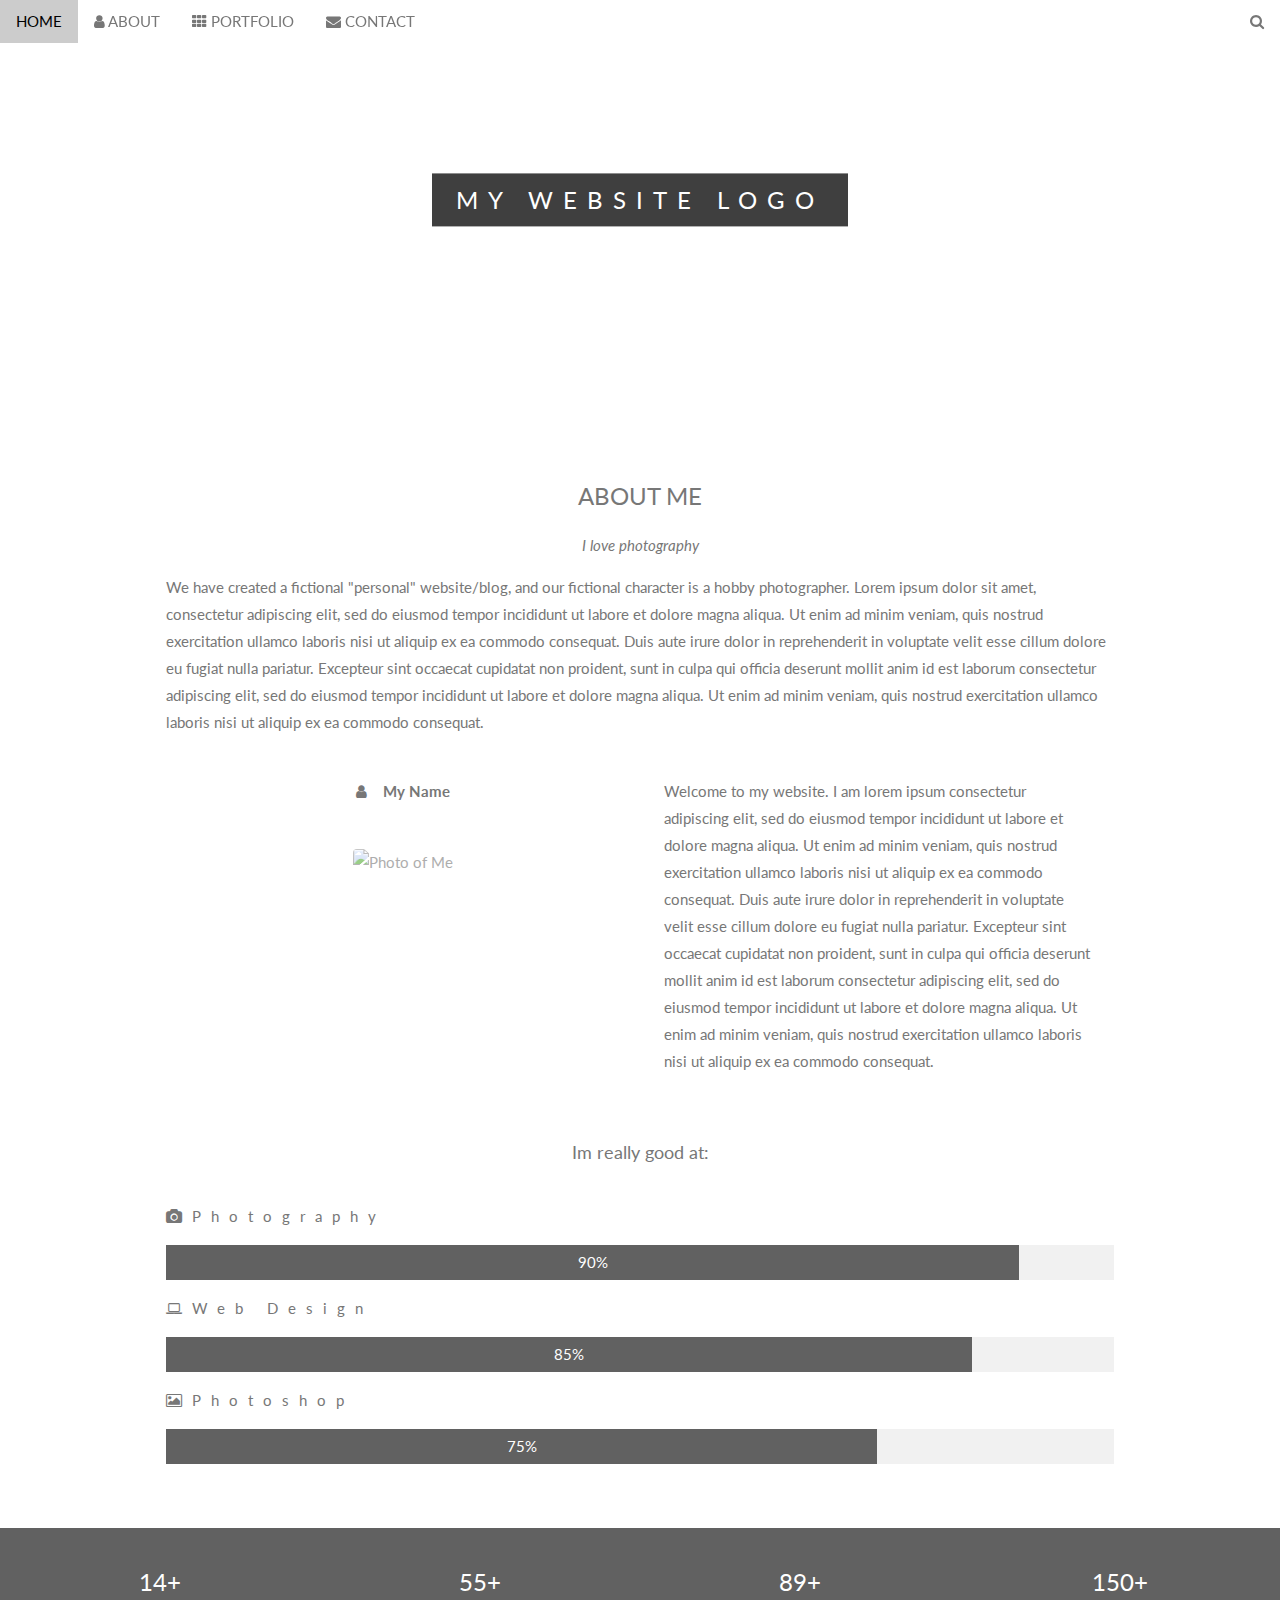
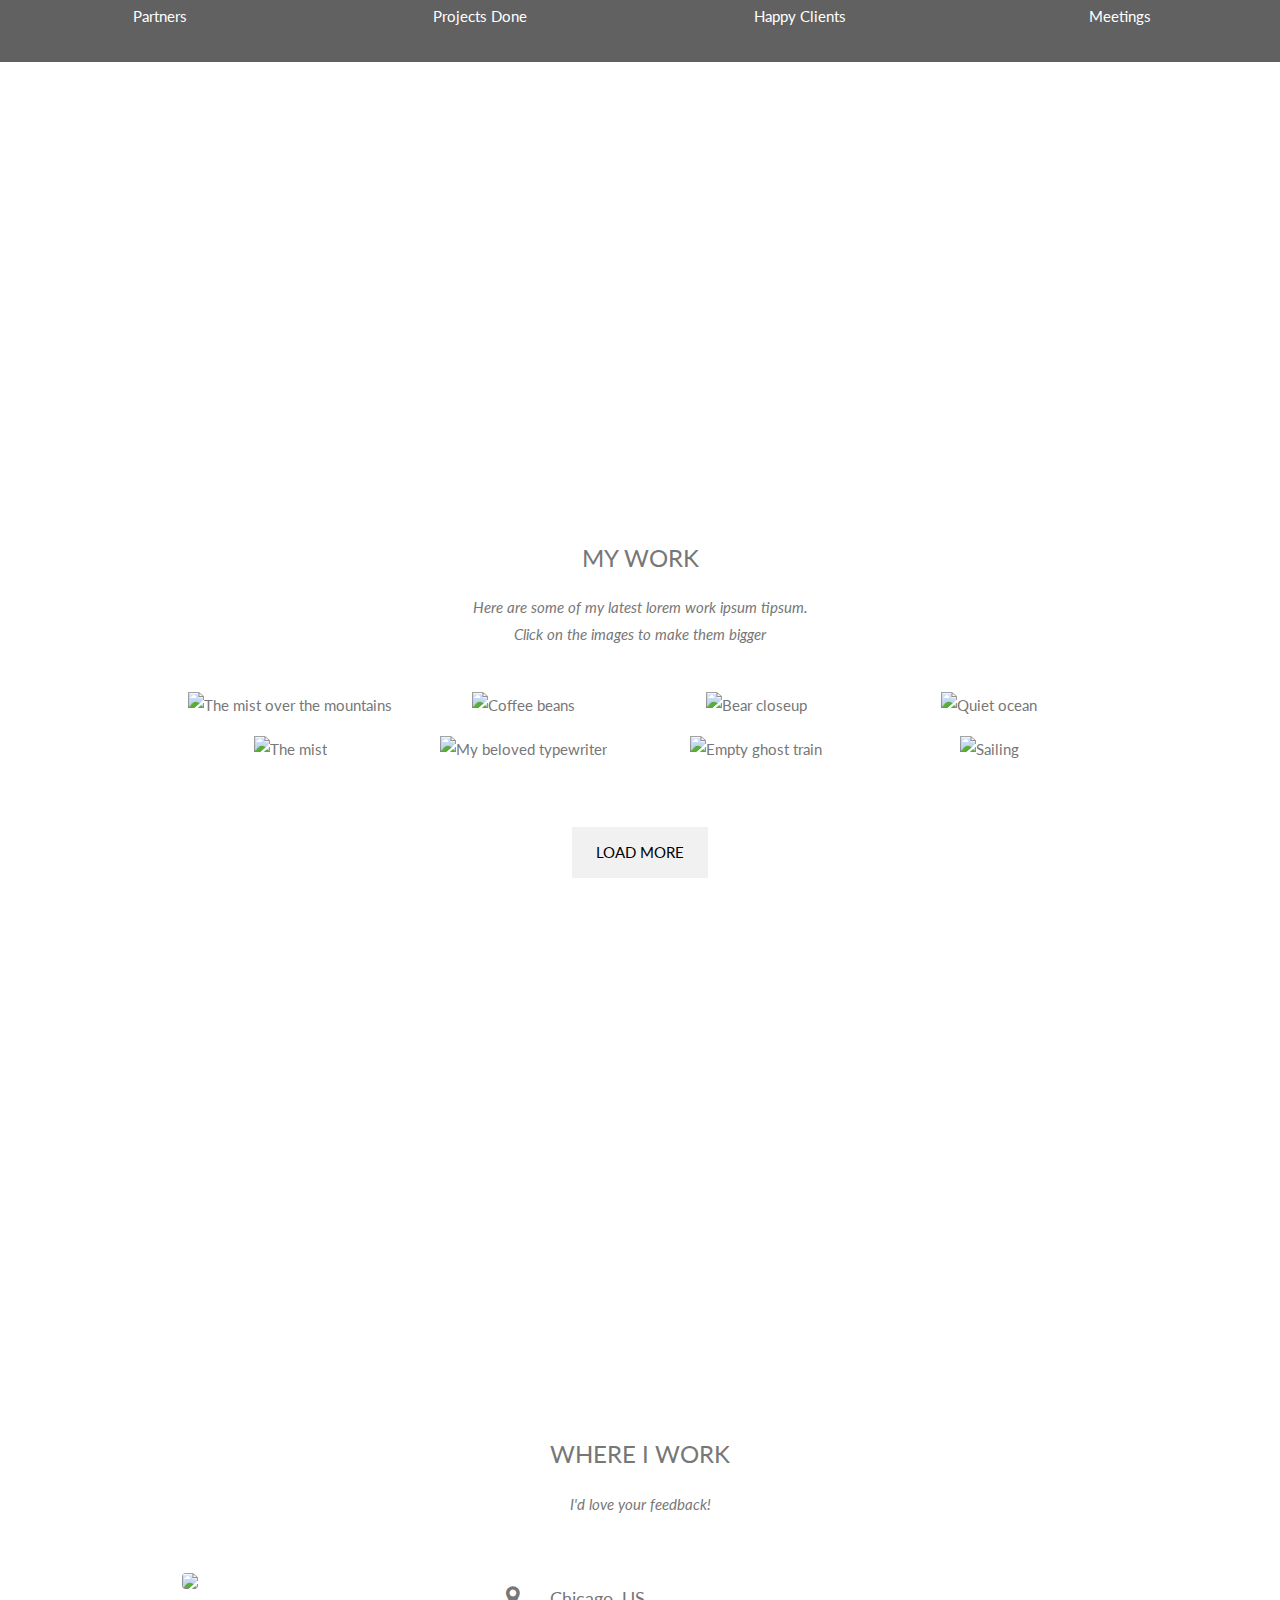
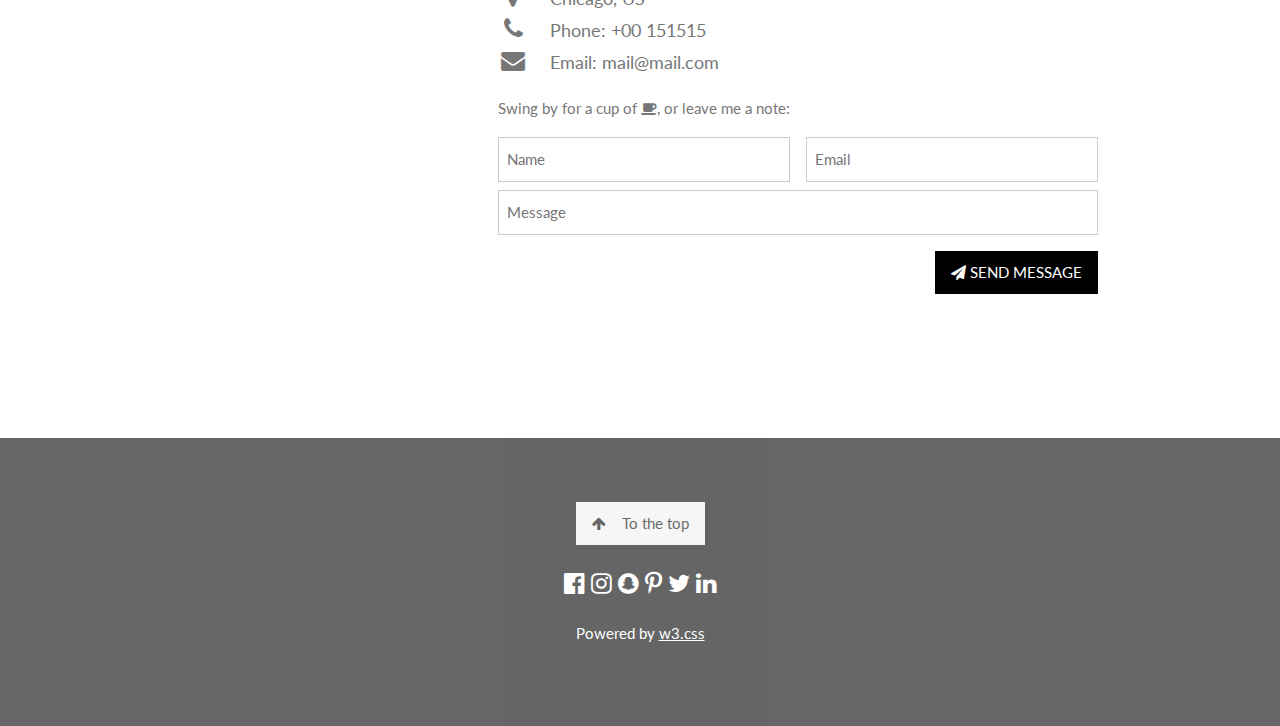
==== index.html @ e7f3c34f "Create index.html" ====
<!DOCTYPE html>
<html>
<title>W3.CSS Template</title>
<meta charset="UTF-8">
<meta name="viewport" content="width=device-width, initial-scale=1">
<link rel="stylesheet" href="https://www.w3schools.com/w3css/4/w3.css">
<link rel="stylesheet" href="https://fonts.googleapis.com/css?family=Lato">
<link rel="stylesheet" href="https://cdnjs.cloudflare.com/ajax/libs/font-awesome/4.7.0/css/font-awesome.min.css">
<style>
body,h1,h2,h3,h4,h5,h6 {font-family: "Lato", sans-serif;}
body, html {
  height: 100%;
  color: #777;
  line-height: 1.8;
}

/* Create a Parallax Effect */
.bgimg-1, .bgimg-2, .bgimg-3 {
  background-attachment: fixed;
  background-position: center;
  background-repeat: no-repeat;
  background-size: cover;
}

/* First image (Logo. Full height) */
.bgimg-1 {
  background-image: url('/w3images/parallax1.jpg');
  min-height: 100%;
}

/* Second image (Portfolio) */
.bgimg-2 {
  background-image: url("/w3images/parallax2.jpg");
  min-height: 400px;
}

/* Third image (Contact) */
.bgimg-3 {
  background-image: url("/w3images/parallax3.jpg");
  min-height: 400px;
}

.w3-wide {letter-spacing: 10px;}
.w3-hover-opacity {cursor: pointer;}

/* Turn off parallax scrolling for tablets and phones */
@media only screen and (max-device-width: 1600px) {
  .bgimg-1, .bgimg-2, .bgimg-3 {
    background-attachment: scroll;
    min-height: 400px;
  }
}
</style>
<body>

<!-- Navbar (sit on top) -->
<div class="w3-top">
  <div class="w3-bar" id="myNavbar">
    <a class="w3-bar-item w3-button w3-hover-black w3-hide-medium w3-hide-large w3-right" href="javascript:void(0);" onclick="toggleFunction()" title="Toggle Navigation Menu">
      <i class="fa fa-bars"></i>
    </a>
    <a href="#home" class="w3-bar-item w3-button">HOME</a>
    <a href="#about" class="w3-bar-item w3-button w3-hide-small"><i class="fa fa-user"></i> ABOUT</a>
    <a href="#portfolio" class="w3-bar-item w3-button w3-hide-small"><i class="fa fa-th"></i> PORTFOLIO</a>
    <a href="#contact" class="w3-bar-item w3-button w3-hide-small"><i class="fa fa-envelope"></i> CONTACT</a>
    <a href="#" class="w3-bar-item w3-button w3-hide-small w3-right w3-hover-red">
      <i class="fa fa-search"></i>
    </a>
  </div>

  <!-- Navbar on small screens -->
  <div id="navDemo" class="w3-bar-block w3-white w3-hide w3-hide-large w3-hide-medium">
    <a href="#about" class="w3-bar-item w3-button" onclick="toggleFunction()">ABOUT</a>
    <a href="#portfolio" class="w3-bar-item w3-button" onclick="toggleFunction()">PORTFOLIO</a>
    <a href="#contact" class="w3-bar-item w3-button" onclick="toggleFunction()">CONTACT</a>
    <a href="#" class="w3-bar-item w3-button">SEARCH</a>
  </div>
</div>

<!-- First Parallax Image with Logo Text -->
<div class="bgimg-1 w3-display-container w3-opacity-min" id="home">
  <div class="w3-display-middle" style="white-space:nowrap;">
    <span class="w3-center w3-padding-large w3-black w3-xlarge w3-wide w3-animate-opacity">MY <span class="w3-hide-small">WEBSITE</span> LOGO</span>
  </div>
</div>

<!-- Container (About Section) -->
<div class="w3-content w3-container w3-padding-64" id="about">
  <h3 class="w3-center">ABOUT ME</h3>
  <p class="w3-center"><em>I love photography</em></p>
  <p>We have created a fictional "personal" website/blog, and our fictional character is a hobby photographer. Lorem ipsum dolor sit amet, consectetur adipiscing elit, sed do eiusmod tempor incididunt ut labore et dolore magna aliqua. Ut enim ad minim veniam,
    quis nostrud exercitation ullamco laboris nisi ut aliquip ex ea commodo consequat. Duis aute irure dolor in reprehenderit in voluptate velit esse cillum dolore eu fugiat nulla pariatur. Excepteur sint occaecat cupidatat non proident, sunt in culpa
    qui officia deserunt mollit anim id est laborum consectetur adipiscing elit, sed do eiusmod tempor incididunt ut labore et dolore magna aliqua. Ut enim ad minim veniam, quis nostrud exercitation ullamco laboris nisi ut aliquip ex ea commodo consequat.</p>
  <div class="w3-row">
    <div class="w3-col m6 w3-center w3-padding-large">
      <p><b><i class="fa fa-user w3-margin-right"></i>My Name</b></p><br>
      <img src="/w3images/avatar_hat.jpg" class="w3-round w3-image w3-opacity w3-hover-opacity-off" alt="Photo of Me" width="500" height="333">
    </div>

    <!-- Hide this text on small devices -->
    <div class="w3-col m6 w3-hide-small w3-padding-large">
      <p>Welcome to my website. I am lorem ipsum consectetur adipiscing elit, sed do eiusmod tempor incididunt ut labore et dolore magna aliqua. Ut enim ad minim veniam, quis nostrud exercitation ullamco laboris nisi ut aliquip ex ea commodo consequat. Duis aute irure
        dolor in reprehenderit in voluptate velit esse cillum dolore eu fugiat nulla pariatur. Excepteur sint occaecat cupidatat non proident, sunt in culpa qui officia deserunt mollit anim id est laborum consectetur adipiscing elit, sed do eiusmod tempor
        incididunt ut labore et dolore magna aliqua. Ut enim ad minim veniam, quis nostrud exercitation ullamco laboris nisi ut aliquip ex ea commodo consequat.</p>
    </div>
  </div>
  <p class="w3-large w3-center w3-padding-16">Im really good at:</p>
  <p class="w3-wide"><i class="fa fa-camera"></i>Photography</p>
  <div class="w3-light-grey">
    <div class="w3-container w3-padding-small w3-dark-grey w3-center" style="width:90%">90%</div>
  </div>
  <p class="w3-wide"><i class="fa fa-laptop"></i>Web Design</p>
  <div class="w3-light-grey">
    <div class="w3-container w3-padding-small w3-dark-grey w3-center" style="width:85%">85%</div>
  </div>
  <p class="w3-wide"><i class="fa fa-photo"></i>Photoshop</p>
  <div class="w3-light-grey">
    <div class="w3-container w3-padding-small w3-dark-grey w3-center" style="width:75%">75%</div>
  </div>
</div>

<div class="w3-row w3-center w3-dark-grey w3-padding-16">
  <div class="w3-quarter w3-section">
    <span class="w3-xlarge">14+</span><br>
    Partners
  </div>
  <div class="w3-quarter w3-section">
    <span class="w3-xlarge">55+</span><br>
    Projects Done
  </div>
  <div class="w3-quarter w3-section">
    <span class="w3-xlarge">89+</span><br>
    Happy Clients
  </div>
  <div class="w3-quarter w3-section">
    <span class="w3-xlarge">150+</span><br>
    Meetings
  </div>
</div>

<!-- Second Parallax Image with Portfolio Text -->
<div class="bgimg-2 w3-display-container w3-opacity-min">
  <div class="w3-display-middle">
    <span class="w3-xxlarge w3-text-white w3-wide">PORTFOLIO</span>
  </div>
</div>

<!-- Container (Portfolio Section) -->
<div class="w3-content w3-container w3-padding-64" id="portfolio">
  <h3 class="w3-center">MY WORK</h3>
  <p class="w3-center"><em>Here are some of my latest lorem work ipsum tipsum.<br> Click on the images to make them bigger</em></p><br>

  <!-- Responsive Grid. Four columns on tablets, laptops and desktops. Will stack on mobile devices/small screens (100% width) -->
  <div class="w3-row-padding w3-center">
    <div class="w3-col m3">
      <img src="/w3images/p1.jpg" style="width:100%" onclick="onClick(this)" class="w3-hover-opacity" alt="The mist over the mountains">
    </div>

    <div class="w3-col m3">
      <img src="/w3images/p2.jpg" style="width:100%" onclick="onClick(this)" class="w3-hover-opacity" alt="Coffee beans">
    </div>

    <div class="w3-col m3">
      <img src="/w3images/p3.jpg" style="width:100%" onclick="onClick(this)" class="w3-hover-opacity" alt="Bear closeup">
    </div>

    <div class="w3-col m3">
      <img src="/w3images/p4.jpg" style="width:100%" onclick="onClick(this)" class="w3-hover-opacity" alt="Quiet ocean">
    </div>
  </div>

  <div class="w3-row-padding w3-center w3-section">
    <div class="w3-col m3">
      <img src="/w3images/p5.jpg" style="width:100%" onclick="onClick(this)" class="w3-hover-opacity" alt="The mist">
    </div>

    <div class="w3-col m3">
      <img src="/w3images/p6.jpg" style="width:100%" onclick="onClick(this)" class="w3-hover-opacity" alt="My beloved typewriter">
    </div>

    <div class="w3-col m3">
      <img src="/w3images/p7.jpg" style="width:100%" onclick="onClick(this)" class="w3-hover-opacity" alt="Empty ghost train">
    </div>

    <div class="w3-col m3">
      <img src="/w3images/p8.jpg" style="width:100%" onclick="onClick(this)" class="w3-hover-opacity" alt="Sailing">
    </div>
    <button class="w3-button w3-padding-large w3-light-grey" style="margin-top:64px">LOAD MORE</button>
  </div>
</div>

<!-- Modal for full size images on click-->
<div id="modal01" class="w3-modal w3-black" onclick="this.style.display='none'">
  <span class="w3-button w3-large w3-black w3-display-topright" title="Close Modal Image"><i class="fa fa-remove"></i></span>
  <div class="w3-modal-content w3-animate-zoom w3-center w3-transparent w3-padding-64">
    <img id="img01" class="w3-image">
    <p id="caption" class="w3-opacity w3-large"></p>
  </div>
</div>

<!-- Third Parallax Image with Portfolio Text -->
<div class="bgimg-3 w3-display-container w3-opacity-min">
  <div class="w3-display-middle">
     <span class="w3-xxlarge w3-text-white w3-wide">CONTACT</span>
  </div>
</div>

<!-- Container (Contact Section) -->
<div class="w3-content w3-container w3-padding-64" id="contact">
  <h3 class="w3-center">WHERE I WORK</h3>
  <p class="w3-center"><em>I'd love your feedback!</em></p>

  <div class="w3-row w3-padding-32 w3-section">
    <div class="w3-col m4 w3-container">
      <img src="/w3images/map.jpg" class="w3-image w3-round" style="width:100%">
    </div>
    <div class="w3-col m8 w3-panel">
      <div class="w3-large w3-margin-bottom">
        <i class="fa fa-map-marker fa-fw w3-hover-text-black w3-xlarge w3-margin-right"></i> Chicago, US<br>
        <i class="fa fa-phone fa-fw w3-hover-text-black w3-xlarge w3-margin-right"></i> Phone: +00 151515<br>
        <i class="fa fa-envelope fa-fw w3-hover-text-black w3-xlarge w3-margin-right"></i> Email: mail@mail.com<br>
      </div>
      <p>Swing by for a cup of <i class="fa fa-coffee"></i>, or leave me a note:</p>
      <form action="/action_page.php" target="_blank">
        <div class="w3-row-padding" style="margin:0 -16px 8px -16px">
          <div class="w3-half">
            <input class="w3-input w3-border" type="text" placeholder="Name" required name="Name">
          </div>
          <div class="w3-half">
            <input class="w3-input w3-border" type="text" placeholder="Email" required name="Email">
          </div>
        </div>
        <input class="w3-input w3-border" type="text" placeholder="Message" required name="Message">
        <button class="w3-button w3-black w3-right w3-section" type="submit">
          <i class="fa fa-paper-plane"></i> SEND MESSAGE
        </button>
      </form>
    </div>
  </div>
</div>

<!-- Footer -->
<footer class="w3-center w3-black w3-padding-64 w3-opacity w3-hover-opacity-off">
  <a href="#home" class="w3-button w3-light-grey"><i class="fa fa-arrow-up w3-margin-right"></i>To the top</a>
  <div class="w3-xlarge w3-section">
    <i class="fa fa-facebook-official w3-hover-opacity"></i>
    <i class="fa fa-instagram w3-hover-opacity"></i>
    <i class="fa fa-snapchat w3-hover-opacity"></i>
    <i class="fa fa-pinterest-p w3-hover-opacity"></i>
    <i class="fa fa-twitter w3-hover-opacity"></i>
    <i class="fa fa-linkedin w3-hover-opacity"></i>
  </div>
  <p>Powered by <a href="https://www.w3schools.com/w3css/default.asp" title="W3.CSS" target="_blank" class="w3-hover-text-green">w3.css</a></p>
</footer>
 
<script>
// Modal Image Gallery
function onClick(element) {
  document.getElementById("img01").src = element.src;
  document.getElementById("modal01").style.display = "block";
  var captionText = document.getElementById("caption");
  captionText.innerHTML = element.alt;
}

// Change style of navbar on scroll
window.onscroll = function() {myFunction()};
function myFunction() {
    var navbar = document.getElementById("myNavbar");
    if (document.body.scrollTop > 100 || document.documentElement.scrollTop > 100) {
        navbar.className = "w3-bar" + " w3-card" + " w3-animate-top" + " w3-white";
    } else {
        navbar.className = navbar.className.replace(" w3-card w3-animate-top w3-white", "");
    }
}

// Used to toggle the menu on small screens when clicking on the menu button
function toggleFunction() {
    var x = document.getElementById("navDemo");
    if (x.className.indexOf("w3-show") == -1) {
        x.className += " w3-show";
    } else {
        x.className = x.className.replace(" w3-show", "");
    }
}
</script>

</body>
</html>
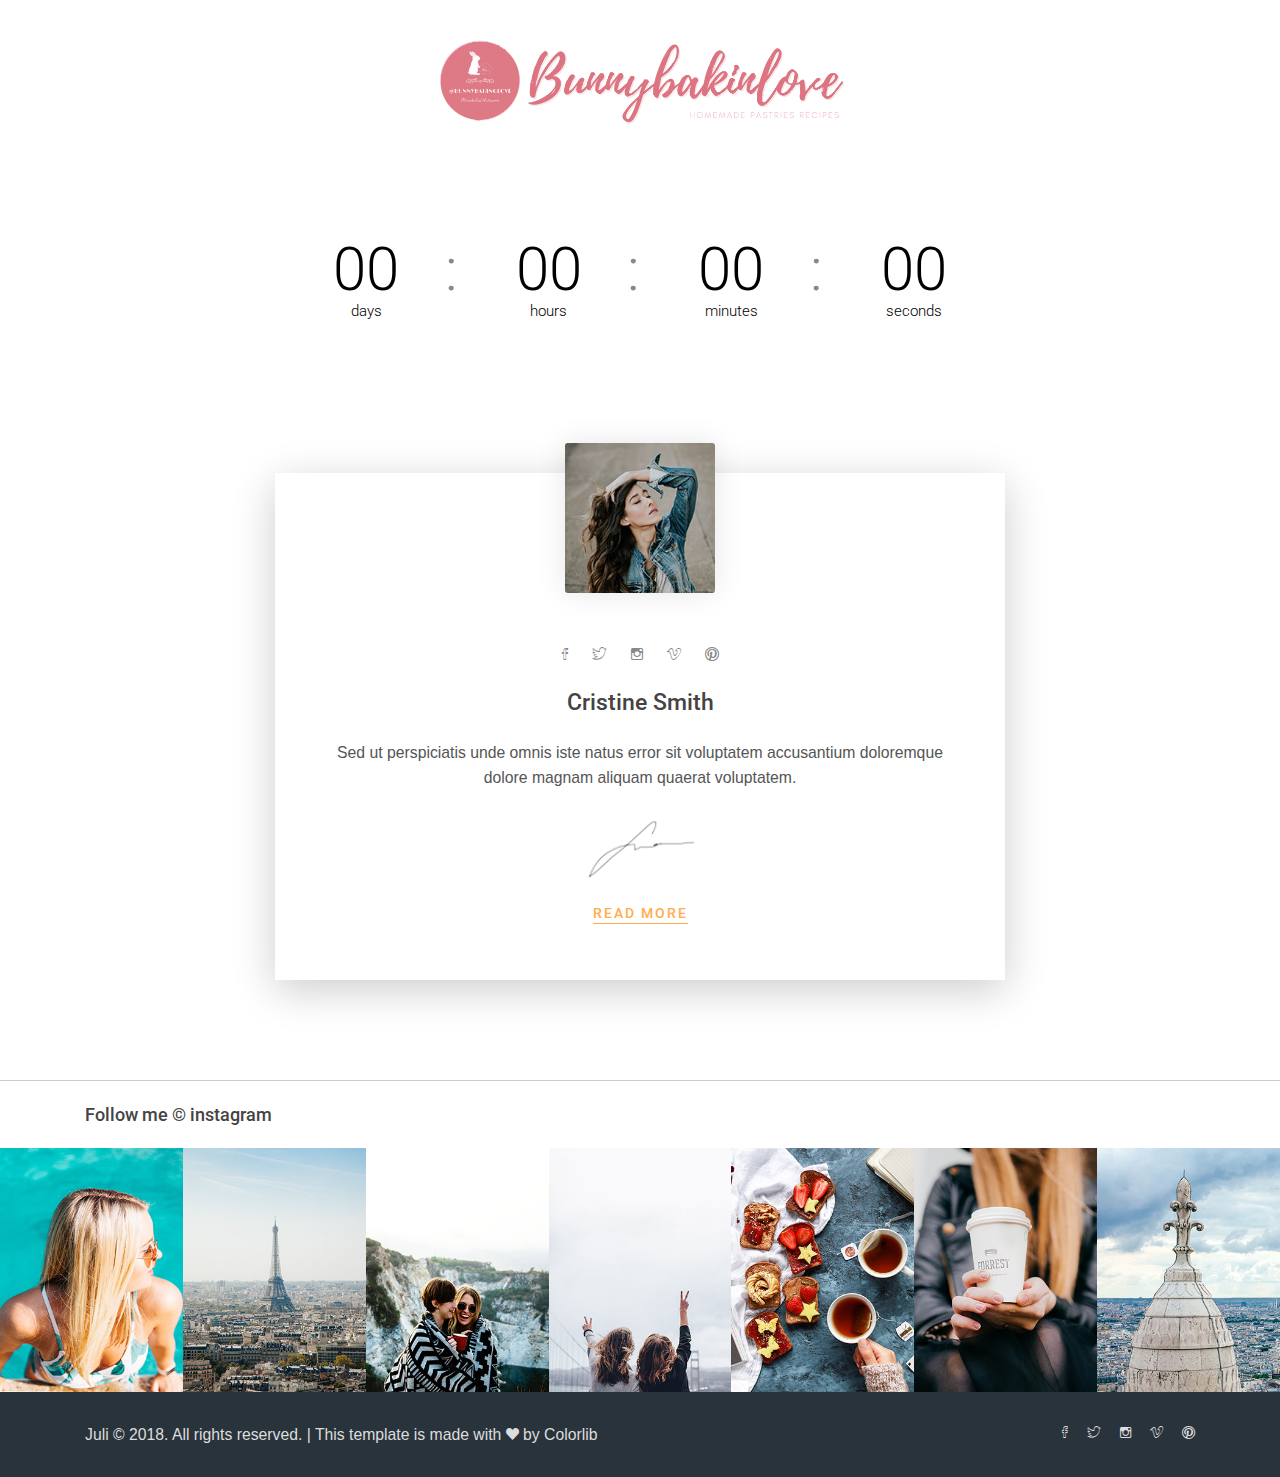
==== commit 445823ef: "New Template" ====
--- a/index.html
+++ b/index.html
@@ -1,288 +1,135 @@
-<!DOCTYPE html>
-<html>
-<title>W3.CSS Template</title>
-<meta charset="UTF-8">
-<meta name="viewport" content="width=device-width, initial-scale=1">
-<link rel="stylesheet" href="https://www.w3schools.com/w3css/4/w3.css">
-<link rel="stylesheet" href="https://fonts.googleapis.com/css?family=Lato">
-<link rel="stylesheet" href="https://cdnjs.cloudflare.com/ajax/libs/font-awesome/4.7.0/css/font-awesome.min.css">
-<style>
-body,h1,h2,h3,h4,h5,h6 {font-family: "Lato", sans-serif;}
-body, html {
-  height: 100%;
-  color: #777;
-  line-height: 1.8;
-}
-
-/* Create a Parallax Effect */
-.bgimg-1, .bgimg-2, .bgimg-3 {
-  background-attachment: fixed;
-  background-position: center;
-  background-repeat: no-repeat;
-  background-size: cover;
-}
-
-/* First image (Logo. Full height) */
-.bgimg-1 {
-  background-image: url('/w3images/parallax1.jpg');
-  min-height: 100%;
-}
-
-/* Second image (Portfolio) */
-.bgimg-2 {
-  background-image: url("/w3images/parallax2.jpg");
-  min-height: 400px;
-}
-
-/* Third image (Contact) */
-.bgimg-3 {
-  background-image: url("/w3images/parallax3.jpg");
-  min-height: 400px;
-}
-
-.w3-wide {letter-spacing: 10px;}
-.w3-hover-opacity {cursor: pointer;}
-
-/* Turn off parallax scrolling for tablets and phones */
-@media only screen and (max-device-width: 1600px) {
-  .bgimg-1, .bgimg-2, .bgimg-3 {
-    background-attachment: scroll;
-    min-height: 400px;
-  }
-}
-</style>
-<body>
-
-<!-- Navbar (sit on top) -->
-<div class="w3-top">
-  <div class="w3-bar" id="myNavbar">
-    <a class="w3-bar-item w3-button w3-hover-black w3-hide-medium w3-hide-large w3-right" href="javascript:void(0);" onclick="toggleFunction()" title="Toggle Navigation Menu">
-      <i class="fa fa-bars"></i>
-    </a>
-    <a href="#home" class="w3-bar-item w3-button">HOME</a>
-    <a href="#about" class="w3-bar-item w3-button w3-hide-small"><i class="fa fa-user"></i> ABOUT</a>
-    <a href="#portfolio" class="w3-bar-item w3-button w3-hide-small"><i class="fa fa-th"></i> PORTFOLIO</a>
-    <a href="#contact" class="w3-bar-item w3-button w3-hide-small"><i class="fa fa-envelope"></i> CONTACT</a>
-    <a href="#" class="w3-bar-item w3-button w3-hide-small w3-right w3-hover-red">
-      <i class="fa fa-search"></i>
-    </a>
-  </div>
-
-  <!-- Navbar on small screens -->
-  <div id="navDemo" class="w3-bar-block w3-white w3-hide w3-hide-large w3-hide-medium">
-    <a href="#about" class="w3-bar-item w3-button" onclick="toggleFunction()">ABOUT</a>
-    <a href="#portfolio" class="w3-bar-item w3-button" onclick="toggleFunction()">PORTFOLIO</a>
-    <a href="#contact" class="w3-bar-item w3-button" onclick="toggleFunction()">CONTACT</a>
-    <a href="#" class="w3-bar-item w3-button">SEARCH</a>
-  </div>
-</div>
-
-<!-- First Parallax Image with Logo Text -->
-<div class="bgimg-1 w3-display-container w3-opacity-min" id="home">
-  <div class="w3-display-middle" style="white-space:nowrap;">
-    <span class="w3-center w3-padding-large w3-black w3-xlarge w3-wide w3-animate-opacity">MY <span class="w3-hide-small">WEBSITE</span> LOGO</span>
-  </div>
-</div>
-
-<!-- Container (About Section) -->
-<div class="w3-content w3-container w3-padding-64" id="about">
-  <h3 class="w3-center">ABOUT ME</h3>
-  <p class="w3-center"><em>I love photography</em></p>
-  <p>We have created a fictional "personal" website/blog, and our fictional character is a hobby photographer. Lorem ipsum dolor sit amet, consectetur adipiscing elit, sed do eiusmod tempor incididunt ut labore et dolore magna aliqua. Ut enim ad minim veniam,
-    quis nostrud exercitation ullamco laboris nisi ut aliquip ex ea commodo consequat. Duis aute irure dolor in reprehenderit in voluptate velit esse cillum dolore eu fugiat nulla pariatur. Excepteur sint occaecat cupidatat non proident, sunt in culpa
-    qui officia deserunt mollit anim id est laborum consectetur adipiscing elit, sed do eiusmod tempor incididunt ut labore et dolore magna aliqua. Ut enim ad minim veniam, quis nostrud exercitation ullamco laboris nisi ut aliquip ex ea commodo consequat.</p>
-  <div class="w3-row">
-    <div class="w3-col m6 w3-center w3-padding-large">
-      <p><b><i class="fa fa-user w3-margin-right"></i>My Name</b></p><br>
-      <img src="/w3images/avatar_hat.jpg" class="w3-round w3-image w3-opacity w3-hover-opacity-off" alt="Photo of Me" width="500" height="333">
-    </div>
-
-    <!-- Hide this text on small devices -->
-    <div class="w3-col m6 w3-hide-small w3-padding-large">
-      <p>Welcome to my website. I am lorem ipsum consectetur adipiscing elit, sed do eiusmod tempor incididunt ut labore et dolore magna aliqua. Ut enim ad minim veniam, quis nostrud exercitation ullamco laboris nisi ut aliquip ex ea commodo consequat. Duis aute irure
-        dolor in reprehenderit in voluptate velit esse cillum dolore eu fugiat nulla pariatur. Excepteur sint occaecat cupidatat non proident, sunt in culpa qui officia deserunt mollit anim id est laborum consectetur adipiscing elit, sed do eiusmod tempor
-        incididunt ut labore et dolore magna aliqua. Ut enim ad minim veniam, quis nostrud exercitation ullamco laboris nisi ut aliquip ex ea commodo consequat.</p>
-    </div>
-  </div>
-  <p class="w3-large w3-center w3-padding-16">Im really good at:</p>
-  <p class="w3-wide"><i class="fa fa-camera"></i>Photography</p>
-  <div class="w3-light-grey">
-    <div class="w3-container w3-padding-small w3-dark-grey w3-center" style="width:90%">90%</div>
-  </div>
-  <p class="w3-wide"><i class="fa fa-laptop"></i>Web Design</p>
-  <div class="w3-light-grey">
-    <div class="w3-container w3-padding-small w3-dark-grey w3-center" style="width:85%">85%</div>
-  </div>
-  <p class="w3-wide"><i class="fa fa-photo"></i>Photoshop</p>
-  <div class="w3-light-grey">
-    <div class="w3-container w3-padding-small w3-dark-grey w3-center" style="width:75%">75%</div>
-  </div>
-</div>
-
-<div class="w3-row w3-center w3-dark-grey w3-padding-16">
-  <div class="w3-quarter w3-section">
-    <span class="w3-xlarge">14+</span><br>
-    Partners
-  </div>
-  <div class="w3-quarter w3-section">
-    <span class="w3-xlarge">55+</span><br>
-    Projects Done
-  </div>
-  <div class="w3-quarter w3-section">
-    <span class="w3-xlarge">89+</span><br>
-    Happy Clients
-  </div>
-  <div class="w3-quarter w3-section">
-    <span class="w3-xlarge">150+</span><br>
-    Meetings
-  </div>
-</div>
-
-<!-- Second Parallax Image with Portfolio Text -->
-<div class="bgimg-2 w3-display-container w3-opacity-min">
-  <div class="w3-display-middle">
-    <span class="w3-xxlarge w3-text-white w3-wide">PORTFOLIO</span>
-  </div>
-</div>
-
-<!-- Container (Portfolio Section) -->
-<div class="w3-content w3-container w3-padding-64" id="portfolio">
-  <h3 class="w3-center">MY WORK</h3>
-  <p class="w3-center"><em>Here are some of my latest lorem work ipsum tipsum.<br> Click on the images to make them bigger</em></p><br>
-
-  <!-- Responsive Grid. Four columns on tablets, laptops and desktops. Will stack on mobile devices/small screens (100% width) -->
-  <div class="w3-row-padding w3-center">
-    <div class="w3-col m3">
-      <img src="/w3images/p1.jpg" style="width:100%" onclick="onClick(this)" class="w3-hover-opacity" alt="The mist over the mountains">
-    </div>
-
-    <div class="w3-col m3">
-      <img src="/w3images/p2.jpg" style="width:100%" onclick="onClick(this)" class="w3-hover-opacity" alt="Coffee beans">
-    </div>
-
-    <div class="w3-col m3">
-      <img src="/w3images/p3.jpg" style="width:100%" onclick="onClick(this)" class="w3-hover-opacity" alt="Bear closeup">
-    </div>
-
-    <div class="w3-col m3">
-      <img src="/w3images/p4.jpg" style="width:100%" onclick="onClick(this)" class="w3-hover-opacity" alt="Quiet ocean">
-    </div>
-  </div>
-
-  <div class="w3-row-padding w3-center w3-section">
-    <div class="w3-col m3">
-      <img src="/w3images/p5.jpg" style="width:100%" onclick="onClick(this)" class="w3-hover-opacity" alt="The mist">
-    </div>
-
-    <div class="w3-col m3">
-      <img src="/w3images/p6.jpg" style="width:100%" onclick="onClick(this)" class="w3-hover-opacity" alt="My beloved typewriter">
-    </div>
-
-    <div class="w3-col m3">
-      <img src="/w3images/p7.jpg" style="width:100%" onclick="onClick(this)" class="w3-hover-opacity" alt="Empty ghost train">
-    </div>
-
-    <div class="w3-col m3">
-      <img src="/w3images/p8.jpg" style="width:100%" onclick="onClick(this)" class="w3-hover-opacity" alt="Sailing">
-    </div>
-    <button class="w3-button w3-padding-large w3-light-grey" style="margin-top:64px">LOAD MORE</button>
-  </div>
-</div>
-
-<!-- Modal for full size images on click-->
-<div id="modal01" class="w3-modal w3-black" onclick="this.style.display='none'">
-  <span class="w3-button w3-large w3-black w3-display-topright" title="Close Modal Image"><i class="fa fa-remove"></i></span>
-  <div class="w3-modal-content w3-animate-zoom w3-center w3-transparent w3-padding-64">
-    <img id="img01" class="w3-image">
-    <p id="caption" class="w3-opacity w3-large"></p>
-  </div>
-</div>
-
-<!-- Third Parallax Image with Portfolio Text -->
-<div class="bgimg-3 w3-display-container w3-opacity-min">
-  <div class="w3-display-middle">
-     <span class="w3-xxlarge w3-text-white w3-wide">CONTACT</span>
-  </div>
-</div>
-
-<!-- Container (Contact Section) -->
-<div class="w3-content w3-container w3-padding-64" id="contact">
-  <h3 class="w3-center">WHERE I WORK</h3>
-  <p class="w3-center"><em>I'd love your feedback!</em></p>
-
-  <div class="w3-row w3-padding-32 w3-section">
-    <div class="w3-col m4 w3-container">
-      <img src="/w3images/map.jpg" class="w3-image w3-round" style="width:100%">
-    </div>
-    <div class="w3-col m8 w3-panel">
-      <div class="w3-large w3-margin-bottom">
-        <i class="fa fa-map-marker fa-fw w3-hover-text-black w3-xlarge w3-margin-right"></i> Chicago, US<br>
-        <i class="fa fa-phone fa-fw w3-hover-text-black w3-xlarge w3-margin-right"></i> Phone: +00 151515<br>
-        <i class="fa fa-envelope fa-fw w3-hover-text-black w3-xlarge w3-margin-right"></i> Email: mail@mail.com<br>
-      </div>
-      <p>Swing by for a cup of <i class="fa fa-coffee"></i>, or leave me a note:</p>
-      <form action="/action_page.php" target="_blank">
-        <div class="w3-row-padding" style="margin:0 -16px 8px -16px">
-          <div class="w3-half">
-            <input class="w3-input w3-border" type="text" placeholder="Name" required name="Name">
-          </div>
-          <div class="w3-half">
-            <input class="w3-input w3-border" type="text" placeholder="Email" required name="Email">
-          </div>
-        </div>
-        <input class="w3-input w3-border" type="text" placeholder="Message" required name="Message">
-        <button class="w3-button w3-black w3-right w3-section" type="submit">
-          <i class="fa fa-paper-plane"></i> SEND MESSAGE
-        </button>
-      </form>
-    </div>
-  </div>
-</div>
-
-<!-- Footer -->
-<footer class="w3-center w3-black w3-padding-64 w3-opacity w3-hover-opacity-off">
-  <a href="#home" class="w3-button w3-light-grey"><i class="fa fa-arrow-up w3-margin-right"></i>To the top</a>
-  <div class="w3-xlarge w3-section">
-    <i class="fa fa-facebook-official w3-hover-opacity"></i>
-    <i class="fa fa-instagram w3-hover-opacity"></i>
-    <i class="fa fa-snapchat w3-hover-opacity"></i>
-    <i class="fa fa-pinterest-p w3-hover-opacity"></i>
-    <i class="fa fa-twitter w3-hover-opacity"></i>
-    <i class="fa fa-linkedin w3-hover-opacity"></i>
-  </div>
-  <p>Powered by <a href="https://www.w3schools.com/w3css/default.asp" title="W3.CSS" target="_blank" class="w3-hover-text-green">w3.css</a></p>
-</footer>
- 
-<script>
-// Modal Image Gallery
-function onClick(element) {
-  document.getElementById("img01").src = element.src;
-  document.getElementById("modal01").style.display = "block";
-  var captionText = document.getElementById("caption");
-  captionText.innerHTML = element.alt;
-}
-
-// Change style of navbar on scroll
-window.onscroll = function() {myFunction()};
-function myFunction() {
-    var navbar = document.getElementById("myNavbar");
-    if (document.body.scrollTop > 100 || document.documentElement.scrollTop > 100) {
-        navbar.className = "w3-bar" + " w3-card" + " w3-animate-top" + " w3-white";
-    } else {
-        navbar.className = navbar.className.replace(" w3-card w3-animate-top w3-white", "");
-    }
-}
-
-// Used to toggle the menu on small screens when clicking on the menu button
-function toggleFunction() {
-    var x = document.getElementById("navDemo");
-    if (x.className.indexOf("w3-show") == -1) {
-        x.className += " w3-show";
-    } else {
-        x.className = x.className.replace(" w3-show", "");
-    }
-}
-</script>
-
-</body>
-</html>
+<!DOCTYPE HTML>
+<html lang="en">
+<head>
+	<title>TITLE</title>
+	<meta http-equiv="X-UA-Compatible" content="IE=edge">
+    <meta name="viewport" content="width=device-width, initial-scale=1">
+	<meta charset="UTF-8">
+
+
+	<!-- Font -->
+
+	<link href="https://fonts.googleapis.com/css?family=Roboto:300,400,500" rel="stylesheet">
+
+
+	<!-- Stylesheets -->
+
+	<link href="common-css/bootstrap.css" rel="stylesheet">
+
+	<link href="common-css/ionicons.css" rel="stylesheet">
+
+
+	<link href="05-Comming-soon/css/styles.css" rel="stylesheet">
+
+	<link href="05-Comming-soon/css/responsive.css" rel="stylesheet">
+
+</head>
+<body>
+
+
+	<header class="center-text">
+		<a href="#" class="logo"><img src="images/logo.png" alt="Logo Image"></a>
+	</header>
+
+
+	<div class="container">
+		<div class="row">
+
+			<div class="col-sm-0 col-md-1 col-lg-2"></div>
+
+			<div class="col-sm-12 col-md-10 col-lg-8">
+
+				<div class="remaining-time">
+					<div id="clock"></div>
+				</div><!-- remaining-time -->
+
+				<div class="about-author center-text">
+					<div class="author-image"><img src="images/author-1-200x200.jpg" alt="Autohr Image"></div>
+
+					<ul class="social-icons">
+						<li><a href="#"><i class="ion-social-facebook-outline"></i></a></li>
+						<li><a href="#"><i class="ion-social-twitter-outline"></i></a></li>
+						<li><a href="#"><i class="ion-social-instagram-outline"></i></a></li>
+						<li><a href="#"><i class="ion-social-vimeo-outline"></i></a></li>
+						<li><a href="#"><i class="ion-social-pinterest-outline"></i></a></li>
+					</ul><!-- right-area -->
+
+					<h4 class="author-name"><b class="light-color">Cristine Smith</b></h4>
+					<p>Sed ut perspiciatis unde omnis iste natus error sit voluptatem accusantium doloremque
+						dolore magnam aliquam quaerat voluptatem.</p>
+
+					<div class="signature-image"><img src="images/signature-image.png" alt="Signature Image"></div>
+					<a class="read-more-link" href="#"><b>READ MORE</b></a>
+
+				</div><!-- about-author -->
+
+			</div><!-- col-sm-12 -->
+		</div><!-- row -->
+	</div><!-- container -->
+
+
+
+
+	<section class="footer-instagram-area">
+
+		<div class="container">
+			<div class="row">
+				<div class="col-sm-12">
+					<h5 class="title"><b class="light-color">Follow me &copy; instagram</b></h5>
+				</div><!-- col-lg-4 -->
+			</div><!-- row -->
+		</div><!-- container -->
+
+		<ul class="instagram">
+			<li><a href="#"><img src="images/instragram-1-300x400.jpg" alt="Instagram Image"></a></li>
+			<li><a href="#"><img src="images/instragram-2-300x400.jpg" alt="Instagram Image"></a></li>
+			<li><a href="#"><img src="images/instragram-3-300x400.jpg" alt="Instagram Image"></a></li>
+			<li><a href="#"><img src="images/instragram-4-300x400.jpg" alt="Instagram Image"></a></li>
+			<li><a href="#"><img src="images/instragram-5-300x400.jpg" alt="Instagram Image"></a></li>
+			<li><a href="#"><img src="images/instragram-6-300x400.jpg" alt="Instagram Image"></a></li>
+			<li><a href="#"><img src="images/instragram-7-300x400.jpg" alt="Instagram Image"></a></li>
+		</ul>
+	</section><!-- section -->
+
+
+	<footer>
+		<div class="container">
+			<div class="row">
+
+				<div class="col-sm-6">
+					<div class="footer-section">
+						<p class="copyright">Juli &copy; 2018. All rights reserved. | This template is made with <i class="ion-heart" aria-hidden="true"></i> by <a href="https://colorlib.com" target="_blank">Colorlib</a></p>
+					</div><!-- footer-section -->
+				</div><!-- col-lg-4 col-md-6 -->
+
+				<div class="col-sm-6">
+					<div class="footer-section">
+						<ul class="social-icons">
+							<li><a href="#"><i class="ion-social-facebook-outline"></i></a></li>
+							<li><a href="#"><i class="ion-social-twitter-outline"></i></a></li>
+							<li><a href="#"><i class="ion-social-instagram-outline"></i></a></li>
+							<li><a href="#"><i class="ion-social-vimeo-outline"></i></a></li>
+							<li><a href="#"><i class="ion-social-pinterest-outline"></i></a></li>
+						</ul>
+					</div><!-- footer-section -->
+				</div><!-- col-lg-4 col-md-6 -->
+
+			</div><!-- row -->
+		</div><!-- container -->
+	</footer>
+
+
+	<!-- SCIPTS -->
+
+	<script src="common-js/jquery-3.1.1.min.js"></script>
+
+	<script src="common-js/tether.min.js"></script>
+
+	<script src="common-js/bootstrap.js"></script>
+
+	<script src="common-js/jquery.countdown.min.js"></script>
+
+	<script src="common-js/scripts.js"></script>
+
+</body>
+</html>
--- a/05-Comming-soon/css/styles.css
+++ b/05-Comming-soon/css/styles.css
@@ -0,0 +1,198 @@
+
+/*
+====================================================
+
+* 	[Master Stylesheet]
+	
+	Theme Name :  
+	Version    :  
+	Author     :  
+	Author URI :  
+
+====================================================
+
+	TOC
+	
+	1. PRIMARY STYLES
+	2. COMMONS FOR PAGE DESIGN
+	3. MENU
+	4. REMAINING TIME
+	5. ABOUT AUTHOR
+	6. FOOTER INSTAGRAM STYLING 
+	7. FOOTER
+
+====================================================
+
+/* ---------------------------------
+1. PRIMARY STYLES
+--------------------------------- */
+
+html{ font-size: 100%; height: 100%;  overflow-x: hidden; touch-action: manipulation; }
+
+body{ font-size: 15px; font-family: 'Roboto', sans-serif; width: 100%; height: 100%; margin: 0; font-weight: 300;
+	-webkit-font-smoothing: antialiased; -moz-osx-font-smoothing: grayscale; word-wrap: break-word; 
+	color: #000; }
+
+h1, h2, h3, h4, h5, h6, p, a, ul, span, li, img, inpot, button{ margin: 0; padding: 0; }
+
+h1,h2,h3,h4,h5,h6{ line-height: 1.5; font-weight: inherit; }
+
+p{ line-height: 1.6; font-size: 1.05em; font-family: 'Maven Pro', sans-serif; font-weight: 400; color: #555; }
+
+h1{ font-size: 4em; line-height: 1; }
+h2{ font-size: 2.8em; line-height: 1.1; }
+h3{ font-size: 1.8em; }
+h4{ font-size: 1.5em; }
+h5{ font-size: 1.2em; }
+h6{ font-size: .9em; letter-spacing: 1px; }
+
+a, button{ display: inline-block; text-decoration: none; color: inherit; transition: all .3s; }
+
+a:focus, a:active, a:hover,
+button:focus, button:active, button:hover,
+a b.light-color:hover{ text-decoration: none; color: #FFAD4D; }
+
+b{ font-weight: 500; }
+
+img{ width: 100%; }
+
+li{ list-style: none; display: inline-block; }
+
+span{ display: inline-block; }
+
+button{ outline: 0; border: 0; background: none; cursor: pointer; }
+
+b.light-color{ color: #444; }
+
+
+
+/* ---------------------------------
+2. COMMONS FOR PAGE DESIGN
+--------------------------------- */
+
+.btn{ font-size: .9em; padding: 15px 30px; border-radius: 1px; letter-spacing: 2px; 
+	border: 1px solid #FFAD4D; background: #FFAD4D; color: #fff; }
+
+.btn:hover{ color: #FFAD4D; background: none; }
+
+.btn-2{ background: none; box-shadow: 2px 10px 20px rgba(0,0,0,.2); color: #FFAD4D; }
+
+.btn-2:hover{ background: #FFAD4D; color: #fff; }
+
+
+.section{ padding: 70px 0 40px; }
+
+.section .heading{ padding-bottom: 70px; }
+
+.center-text{ text-align: center; } 
+
+.color-white{ color: #fff; }
+
+.display-table{ display: table; height: 100%; width: 100%; }
+
+.display-table-cell{ display: table-cell; vertical-align: middle; }
+
+.card{ background: transparent; border: 0; }
+
+.no-side-padding{ padding-right: 0px; padding-left: 0px; }
+
+.no-left-padding{ padding-left: 0px; }
+
+.no-right-padding{ padding-right: 0px; }
+
+.icon{ font-size: 2em; }
+
+
+.left-area{ float: left;  }
+
+.right-area{ float: right;  }
+
+.width-60{ width:60%; }
+
+.width-50{ width: 50%; }
+
+
+::-webkit-input-placeholder { font-size: .9em; letter-spacing: 1px; }
+
+::-moz-placeholder { font-size: .9em; letter-spacing: 1px; }
+
+:-ms-input-placeholder { font-size: .9em; letter-spacing: 1px;  }
+
+:-moz-placeholder { font-size: .9em; letter-spacing: 1px;  }
+
+input:focus,
+textarea:focus{ border-color: #FFAD4D!important; }
+
+
+
+/* ---------------------------------
+3. MENU
+--------------------------------- */
+
+header{ background: #fff; }
+
+header .logo{ padding: 30px 0; height: 160px; }
+
+header .logo img{ height: 100%; width: auto; }
+
+
+/* ---------------------------------
+4. REMAINING TIME
+--------------------------------- */
+
+.remaining-time{ padding: 80px 0 50px; text-align: center; }
+
+.remaining-time .time-sec{ position: relative; display: inline-block; width: 25%; }
+
+.remaining-time .semicolon{ position: absolute; right: 0; top: 0; color: #888; }
+
+
+/* ---------------------------------
+5. ABOUT AUTHOR
+--------------------------------- */
+
+.about-author{ margin: 100px 0; padding: 0 50px 30px; box-shadow: 0px 10px 40px rgba(0,0,0,.2); }
+
+.about-author .author-image{ max-width: 150px; margin: 0px auto 20px; transform: translateY(-30px); 
+	border-radius: 3px; overflow: hidden; box-shadow: 0px 0px 30px rgba(0,0,0,.1); }
+
+.about-author .social-icons > li{ margin: 0 10px; color: #888; font-size: 1.05em; }
+
+.about-author .author-name{ margin: 20px 0; }
+
+.about-author .signature-image{ margin: 20px auto 0; max-width: 120px; }
+
+.about-author .read-more-link{ margin: 20px 0; font-size: .9em; letter-spacing: 2px; position: relative; 
+	overflow: hidden; color: #FFAD4D; }
+
+.about-author .read-more-link:after{ content:''; position: absolute; bottom: 0px; left: 0; right: 0; 
+	height: 1px; transition: all .2s; background: #FFAD4D; }
+
+.about-author .read-more-link:hover:after{ transform: translateX(100%); }
+
+
+
+/* ---------------------------------
+6. FOOTER INSTAGRAM STYLING 
+--------------------------------- */
+
+.footer-instagram-area{ overflow: hidden; border-top: 1px solid #ccc; }
+
+.footer-instagram-area .title{ padding: 20px 0; }
+
+.footer-instagram-area ul.instagram > li{ float: left; width: 14.285%; }
+
+
+/* ---------------------------------
+7. FOOTER
+--------------------------------- */
+
+footer{ background: #29333C; color: #ddd;  }
+
+footer .footer-section{ margin: 30px 0; }
+
+footer .copyright{ color: #ddd;  }
+
+footer .social-icons{ text-align: right; }
+
+footer .social-icons > li > a{ padding-left: 15px; }--- a/05-Comming-soon/css/responsive.css
+++ b/05-Comming-soon/css/responsive.css
@@ -0,0 +1,131 @@
+
+
+/* Screens Resolution : 992px
+-------------------------------------------------------------------------- */
+@media only screen and (max-width: 1200px) {
+	
+	
+}
+
+/* Screens Resolution : 992px
+-------------------------------------------------------------------------- */
+@media only screen and (max-width: 992px) {
+	
+	/* ---------------------------------
+	1. PRIMARY STYLES
+	--------------------------------- */
+
+	h1{ font-size: 4em; }
+	h2{ font-size: 3em; }
+	h3{ font-size: 2em; }
+	
+	
+}
+
+
+/* Screens Resolution : 767px
+-------------------------------------------------------------------------- */
+@media only screen and (max-width: 767px) {
+	
+	/* ---------------------------------
+	1. PRIMARY STYLES
+	--------------------------------- */
+
+	p{ line-height: 1.4; }
+
+	h1{ font-size: 3em; }
+	h2{ font-size: 2.5em; }
+	h3{ font-size: 1.8em; }
+	h4{ font-size: 1.5em; }
+	h5{ font-size: 1.2em; }
+	
+	/* ---------------------------------
+	2. COMMONS FOR PAGE DESIGN
+	--------------------------------- */
+
+	.section{ padding: 40px 0 10px; }
+
+	
+	/* ---------------------------------
+	3. MENU
+	--------------------------------- */
+	
+	header .logo{ margin-top: 20px; padding: 10px 0; height: 100px; }
+	
+	
+	/* ---------------------------------
+	4. REMAINING TIME
+	--------------------------------- */
+
+	.remaining-time{ padding: 50px 0 20px; }
+
+	
+	/* ---------------------------------
+	5. ABOUT AUTHOR
+	--------------------------------- */
+
+	.about-author{ margin: 100px 0 50px; }
+
+
+	/* ---------------------------------
+	6. FOOTER INSTAGRAM STYLING 
+	--------------------------------- */
+
+	.footer-instagram-area ul.instagram > li{ width: 25%; }
+
+	
+	/* ---------------------------------
+	7. FOOTER
+	--------------------------------- */
+	
+	footer{ padding-top: 20px; }
+	
+	footer .footer-section{ margin: 0px 0 20px; }
+
+	footer .social-icons{ text-align: left; }
+
+	footer .social-icons > li > a{ padding: 0 15px 0 0; }
+	
+	
+	
+	
+
+	
+}
+
+/* Screens Resolution : 479px
+-------------------------------------------------------------------------- */
+@media only screen and (max-width: 479px) {
+
+	/* ---------------------------------
+	1. PRIMARY STYLES
+	--------------------------------- */
+
+	/* ---------------------------------
+	1. PRIMARY STYLES
+	--------------------------------- */
+	
+	body{ font-size: 13px; }
+
+	h1{ font-size: 2em; }
+	h2{ font-size: 1.8em; }
+	h3{ font-size: 1.5em; }
+	h4{ font-size: 1.3em; }
+	h5{ font-size: 1.1em; }
+	
+	
+}
+
+/* Screens Resolution : 359px
+-------------------------------------------------------------------------- */
+@media only screen and (max-width: 359px) {
+	
+	
+}
+
+/* Screens Resolution : 290px
+-------------------------------------------------------------------------- */
+@media only screen and (max-width: 290px) {
+	
+	
+}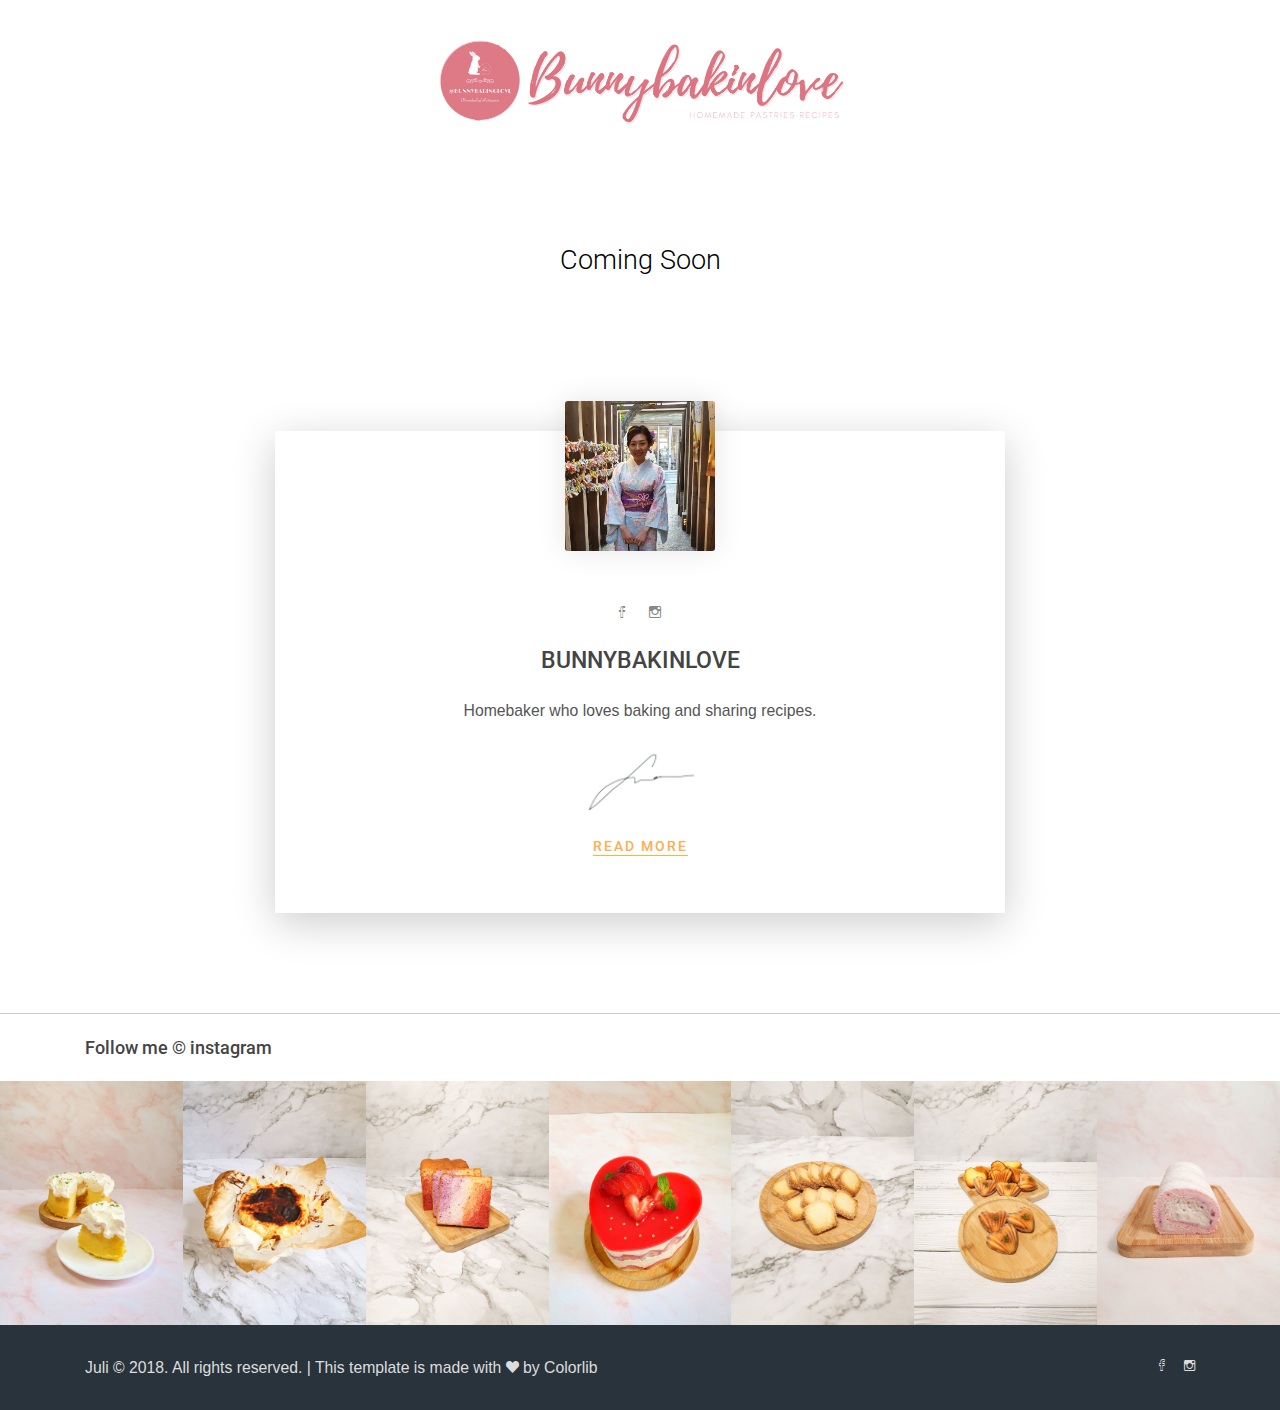
==== commit 4b03e2ac: "Coming Soon Page" ====
--- a/index.html
+++ b/index.html
@@ -1,28 +1,19 @@
 <!DOCTYPE HTML>
 <html lang="en">
 <head>
-	<title>TITLE</title>
+	<title>BUNNYBAKINLOVE</title>
 	<meta http-equiv="X-UA-Compatible" content="IE=edge">
     <meta name="viewport" content="width=device-width, initial-scale=1">
 	<meta charset="UTF-8">
 
-
 	<!-- Font -->
-
 	<link href="https://fonts.googleapis.com/css?family=Roboto:300,400,500" rel="stylesheet">
 
-
 	<!-- Stylesheets -->
-
 	<link href="common-css/bootstrap.css" rel="stylesheet">
-
 	<link href="common-css/ionicons.css" rel="stylesheet">
-
-
 	<link href="05-Comming-soon/css/styles.css" rel="stylesheet">
-
 	<link href="05-Comming-soon/css/responsive.css" rel="stylesheet">
-
 </head>
 <body>
 
@@ -30,7 +21,6 @@
 	<header class="center-text">
 		<a href="#" class="logo"><img src="images/logo.png" alt="Logo Image"></a>
 	</header>
-
 
 	<div class="container">
 		<div class="row">
@@ -40,26 +30,23 @@
 			<div class="col-sm-12 col-md-10 col-lg-8">
 
 				<div class="remaining-time">
-					<div id="clock"></div>
+					<h3>Coming Soon</h3>
+					<!-- <div id="clock"></div> -->
 				</div><!-- remaining-time -->
 
 				<div class="about-author center-text">
 					<div class="author-image"><img src="images/author-1-200x200.jpg" alt="Autohr Image"></div>
 
 					<ul class="social-icons">
-						<li><a href="#"><i class="ion-social-facebook-outline"></i></a></li>
-						<li><a href="#"><i class="ion-social-twitter-outline"></i></a></li>
-						<li><a href="#"><i class="ion-social-instagram-outline"></i></a></li>
-						<li><a href="#"><i class="ion-social-vimeo-outline"></i></a></li>
-						<li><a href="#"><i class="ion-social-pinterest-outline"></i></a></li>
+						<li><a href="https://www.facebook.com/bunnybakinlove/"><i class="ion-social-facebook-outline"></i></a></li>
+						<li><a href="https://www.instagram.com/bunnybakinlove/"><i class="ion-social-instagram-outline"></i></a></li>
 					</ul><!-- right-area -->
 
-					<h4 class="author-name"><b class="light-color">Cristine Smith</b></h4>
-					<p>Sed ut perspiciatis unde omnis iste natus error sit voluptatem accusantium doloremque
-						dolore magnam aliquam quaerat voluptatem.</p>
+					<h4 class="author-name"><b class="light-color">BUNNYBAKINLOVE</b></h4>
+					<p>Homebaker who loves baking and sharing recipes.</p>
 
 					<div class="signature-image"><img src="images/signature-image.png" alt="Signature Image"></div>
-					<a class="read-more-link" href="#"><b>READ MORE</b></a>
+					<a class="read-more-link" href="https://www.instagram.com/bunnybakinlove/"><b>READ MORE</b></a>
 
 				</div><!-- about-author -->
 
@@ -81,13 +68,13 @@
 		</div><!-- container -->
 
 		<ul class="instagram">
-			<li><a href="#"><img src="images/instragram-1-300x400.jpg" alt="Instagram Image"></a></li>
-			<li><a href="#"><img src="images/instragram-2-300x400.jpg" alt="Instagram Image"></a></li>
-			<li><a href="#"><img src="images/instragram-3-300x400.jpg" alt="Instagram Image"></a></li>
-			<li><a href="#"><img src="images/instragram-4-300x400.jpg" alt="Instagram Image"></a></li>
-			<li><a href="#"><img src="images/instragram-5-300x400.jpg" alt="Instagram Image"></a></li>
-			<li><a href="#"><img src="images/instragram-6-300x400.jpg" alt="Instagram Image"></a></li>
-			<li><a href="#"><img src="images/instragram-7-300x400.jpg" alt="Instagram Image"></a></li>
+			<li><a href="#"><img src="images/instragram-1-300x400.jpeg" alt="Instagram Image"></a></li>
+			<li><a href="#"><img src="images/instragram-2-300x400.jpeg" alt="Instagram Image"></a></li>
+			<li><a href="#"><img src="images/instragram-3-300x400.jpeg" alt="Instagram Image"></a></li>
+			<li><a href="#"><img src="images/instragram-4-300x400.jpeg" alt="Instagram Image"></a></li>
+			<li><a href="#"><img src="images/instragram-5-300x400.jpeg" alt="Instagram Image"></a></li>
+			<li><a href="#"><img src="images/instragram-6-300x400.jpeg" alt="Instagram Image"></a></li>
+			<li><a href="#"><img src="images/instragram-7-300x400.jpeg" alt="Instagram Image"></a></li>
 		</ul>
 	</section><!-- section -->
 
@@ -105,11 +92,8 @@
 				<div class="col-sm-6">
 					<div class="footer-section">
 						<ul class="social-icons">
-							<li><a href="#"><i class="ion-social-facebook-outline"></i></a></li>
-							<li><a href="#"><i class="ion-social-twitter-outline"></i></a></li>
-							<li><a href="#"><i class="ion-social-instagram-outline"></i></a></li>
-							<li><a href="#"><i class="ion-social-vimeo-outline"></i></a></li>
-							<li><a href="#"><i class="ion-social-pinterest-outline"></i></a></li>
+							<li><a href="https://www.instagram.com/bunnybakinlove/"><i class="ion-social-facebook-outline"></i></a></li>
+							<li><a href="https://www.facebook.com/bunnybakinlove/"><i class="ion-social-instagram-outline"></i></a></li>
 						</ul>
 					</div><!-- footer-section -->
 				</div><!-- col-lg-4 col-md-6 -->
@@ -120,15 +104,10 @@
 
 
 	<!-- SCIPTS -->
-
 	<script src="common-js/jquery-3.1.1.min.js"></script>
-
 	<script src="common-js/tether.min.js"></script>
-
 	<script src="common-js/bootstrap.js"></script>
-
 	<script src="common-js/jquery.countdown.min.js"></script>
-
 	<script src="common-js/scripts.js"></script>
 
 </body>
